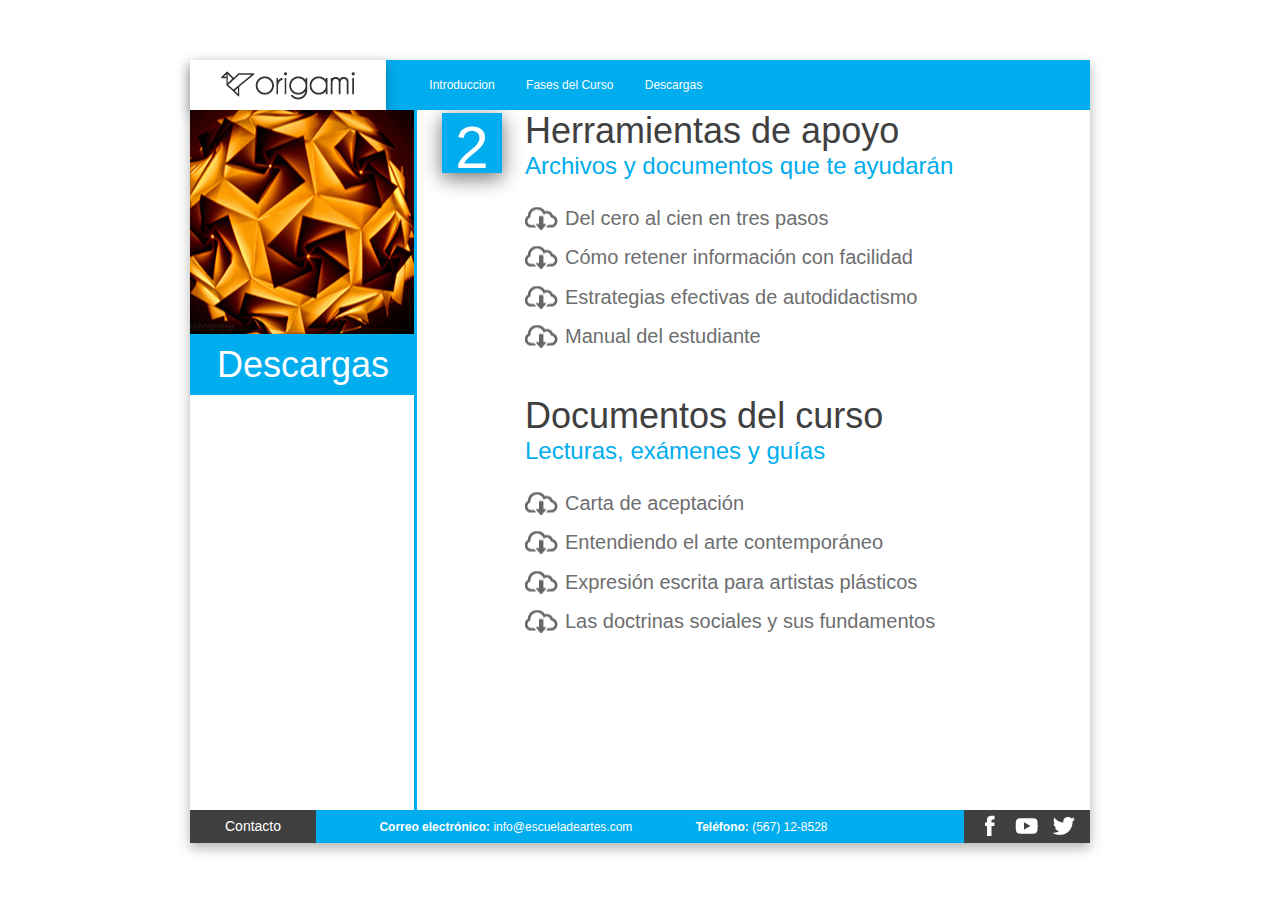
==== origami-inicio/root/descargas.htm @ 45a97205 "initial commit" ====
<!doctype html>
<html>
<head>
<meta charset="utf-8">
<title>Origami</title>
<meta name="mobile-web-app-capable" content="yes">
<link rel="shortcut icon" sizes="196x196" href="imagenes/favicon.png">
<link href="css/estilos.css" rel="stylesheet" type="text/css">
</head>

<body>
	<main>
    <header>
      <nav>
        <a href="index.htm" id="logo">portada</a>
        <div>
          <a href="index.htm">Introduccion</a>
          <a href="fases.htm">Fases del Curso</a>
          <a href="descargas.htm">Descargas</a>
        </div>
      </nav>
      </header>
     
    <section>
     
      <div class="columnass">
            <div id="foto2">
                <span>Descargas</span>
            </div>
            <div>
               <p>Todos los documentos para
                 descarga están protegidos por
                 derechos de autor, según la
                  licencia CC, 2014</p>
            </div>
           
      </div>
     
      <div class="columnass2">
        <section class="bulletdd">1</section>
        <div> 
          <h1 id="titulo-d">Herramientas de apoyo</h1>
          <h2 id="subtitulo">Archivos y documentos que te ayudarán</h2>
         
          <section>
            <h2 class="bulletd">Del cero al cien en tres pasos</h2>
            <h2 class="bulletd">Cómo retener información con facilidad</h2>
            <h2 class="bulletd">Estrategias efectivas de autodidactismo</h2>
            <h2 class="bulletd"> Manual del estudiante</h2>
          </section>
        </div>
     

     
          <section class="bulletdd2">2</section>
          <div> 
            <h1 id="titulo-d">Documentos del curso</h1>
            <h2 id="subtitulo">Lecturas, exámenes y guías</h2>
           
            <section>
              <h2 class="bulletd">Carta de aceptación</h2>
              <h2 class="bulletd">Entendiendo el arte contemporáneo</h2>
              <h2 class="bulletd">Expresión escrita para artistas plásticos</h2>
              <h2 class="bulletd">Las doctrinas sociales y sus fundamentos</h2>
            </section>
         
        </div>
        </div>
     </section>

     <footer>
      <h4>Contacto</h4>
      <span>
        <strong>Correo electrónico:</strong>
        <a href="mailto:info@escueladeartes.com">info@escueladeartes.com</a>
      </span>
      <span>
        <strong>Teléfono:</strong> (567) 12-8528
      </span>
      <div>
        <a href="#" id="facebook">facebook</a>
        <a href="#" id="youtube">youtube</a>
        <a href="#" id="twitter">twitter</a>
      </div>
    </footer>
  </main>
</body>
</html>
---- origami-inicio/root/css/estilos.css ----
body {
  color: #6d6e70;
  font-family: Arial, Helvetica, sans-serif;
  font-size: 12px;
  margin: 60px auto;
  width: 900px;
}

main {
  box-shadow: 0 5px 12px rgba(0,0,0,.3);
  display: block;
  margin: 0 0;
  position: relative;
  width: 900px;
}

header,
section,
footer {
  display: block;
  position: relative;
}

footer {
  background-color: #00adee;
  color: #ffffff ;
  height: 33px;
}

header nav {
  background-color: #00adee;
  display: block;
  height: 50px;
  position: relative;
}

header #foto {
  background-image: url(../imagenes/fondo-portada.jpg);
  height: 280px;
}

header aside {
  background-color: #ffffff;
  bottom: 0;
  bottom: 0;
  position: absolute;
  right: 0;
  top: 0;
  width: 224px;
}

header nav > a,
header nav div {
  display: inline-block;
  position: relative;
  vertical-align: middle;
}

header nav > a {
  background-color: #ffffff;
  background-image: url(../imagenes/logo.png);
  background-position: center;
  background-repeat: no-repeat;
  box-shadow: 0 5px 12px rgba(0,0,0,.3);
  height: 50px;
  margin-right: 30px;
  text-indent: -9999px;
  width: 196px;
}

header nav div a {
  color: #fff;
  margin-right: 8px;
  padding: 10px;
  text-decoration: none;
}

header nav div a:hover {
  background-color: #fff;
  color: #404041;
}

header #foto span {
  background-color: rgba(64,64,65,.6);
  bottom: 0;
  color: #fff;
  display: block;
  font-size: 42px;
  left:0;
  padding: 15px 0 15px 120px;
  position: absolute;
  right: 0;
}

header aside div a {
  color: #6d6e70;
  display: block;
  padding: 10px 20px;
  text-decoration: none;
}

header aside div a span {
  color: #00adee;
  display: block;
  font-size: 18px;
  margin-bottom: 7px;
}

header aside div a p {
  display: block;
  margin: 0;
}

header aside div a:hover {
  background-color: #404041;
  color: #fff;
}

header aside > a {
  background-color: #00adee;
  color: #fff;
  display: block;
  font-size: 14px;
  padding: 8px;
  position: relative;
  text-align: center;
  text-decoration: none;
}

header aside div {
  height: 298px;
  overflow: auto;
}

.columna {
  box-sizing: border-box;
  display: block;
  float: left;
  padding: 30px;
  position: relative;
  width: 50%;
}

section {
  overflow: auto;
}

.columna h1,
.columna h2,
.columna p {
  display: block;
  font-weight: normal;
  padding-left: 40px;
  position: relative;
}

.columna h1 {
  color: #404041;
  font-size: 36px;
  margin: 0 0 5px;
}

.columna h2 {
  color: #58595b;
  font-size: 18px;
  margin: 0 0 5px;
}

.columna p {
  margin:0 0 30px;
}

.bullet {
  background-image: url(../imagenes/bullet.jpg);
  background-position: left center;
  background-repeat: no-repeat;
}

 #foto2 {
  background-image: url(../imagenes/mosaico-descargas.jpg);
  background-repeat: no-repeat;
  height: 224px;
}

.columnass {
  box-sizing: border-box;
  display: inline;
  float: left;
  padding: 0;
  position: relative;
  width: 224px;
}

.columnass div p {
  margin-top: 85px;
  margin: auto;
  text-align: center;
  top: 40px;
  width: 165px;
}

.links-fases a {
  color: #00adee;
  display: block;
  font-size: 18px;
  font-weight: 100;
  margin-bottom:10px;
  padding: 12px;
  text-align: center;
}

.links-fases a:hover {
  background-color: #404041;
  box-sizing: border-box;
  color: #fff;
  display: block;
  font-size: 18px;
  font-weight: 100;
  margin-bottom:10px;
  margin-left:30px;
  margin-right:30px;
  padding: 12px;
  text-align: center;
}

.links-fases div {
  margin-top: 80px;
}

.columnass2 {
  border-left: solid 3px #00adee;
  box-sizing: border-box;
  box-sizing: border-box;
  display: inline;
  float: left;
  margin-top: 0px;
  padding-top: 30px;
  padding: 0;
  position: relative;
}

section .columnass2 {
 height: 700px;
}

#foto2 span {
  background-color: #00adee;
  color: #fff;
  font-size: 36px;
  margin: 0;
  padding:  10px 27px;
  position: relative;
  top: 234px;
  width: 150px;
}
#foto3 span {
  background-color: #00adee;
  color: #fff;
  font-size: 36px;
  margin: 0;
  padding:  10px 65px;
  position: relative;
  top: 234px;
  width: 150px;
}
#titulo-d {
  color:#404041;
  font-size: 36px;
  font-weight: 100;
  margin: 0;
}

#subtitulo {
  color:#00adee;
  font-size: 24px;
  font-weight: 100;
  margin: 0;
}

.bulletd {
  background-image: url(../imagenes/icono-descargar-no.png);
  background-position: left center;
  background-repeat: no-repeat;
}

.columnass2 section h2 {
  font-size: 20px;
  font-weight: 100;
  padding-left: 40px;
}

.columnass2 section {
  margin-top: 10px;
}

.bulletd:hover {
  background-image: url(../imagenes/icono-descargar-activado.png);
  color: #000000;
}

.columnass2 .bulletdd {
  background-color: #00adee;
  box-shadow: 0 5px 20px rgba(0,0,0,.3);
  color: #fff;
  font-size: 60px;
  height: 60px;
  left: 25px;
  margin-top: 30px;
  margin: 0;
  overflow: hidden;
  padding-bottom: 5px;
  padding: 0;
  position: absolute;
  text-align: center;
  top: 3px;
  width: 60px;
}

.columnass2 .bulletdd2 {
  background-color: #00adee;
  box-shadow: 0 5px 20px rgba(0,0,0,.3);
  color: #fff;
  font-size: 60px;
  height: 60px;
  left: 25px;
  margin-top: 315px;
  margin: 0;
  overflow: hidden;
  padding-bottom: 5px;
  padding: 0;
  position: absolute;
  text-align: center;
  top: 3px;
  width: 60px;
}

.columnass2 div {
  left: 108px;
  margin-bottom: 30px;
  position: relative;
  width: 525px;
}

#foto3 {
  background-image: url(../imagenes/mosaico-fases.jpg);
  background-repeat: no-repeat;
  height: 224px;
}
.columnass2 div p {
  font-size: 14px;
}

footer h4 {
  background-color: #404041;
  color: #fff;
  display: inline-block;
  font-size: 14px;
  font-weight: normal;
  margin: 0;
  padding: 8px 35px 9px;
  position: relative;
}

footer span {
  color: #fff;
  display: inline-block;
  padding-left: 60px;
  position: relative;
}

footer span a {
  color: #fff;
  text-decoration: none;
}

footer span a:hover {
  text-decoration: underline;
}

footer div {
  background-color: #404041;
  display: block;
  height: 33px;
  padding: 0 10px;
  position: absolute;
  right: 0;
  top: 0;
}

footer div a {
  background-image: url(../imagenes/iconos-sociales.png);
  background-repeat: no-repeat;
  display: inline-block;
  height: 33px;
  overflow: hidden;
  position: relative;
  text-indent: 100px;
  width: 33px;
}

footer div #facebook {
  background-position: 11px 5px;
}

footer div #facebook:hover {
  background-position: 11px -28px;
}

footer div #youtube {
  background-position: -40px 5px;
}

footer div #youtube:hover {
  background-position: -40px -28px;
}

footer div #twitter {
  background-position: -89px 5px;
}

footer div #twitter:hover {
  background-position: -89px -28px;
}
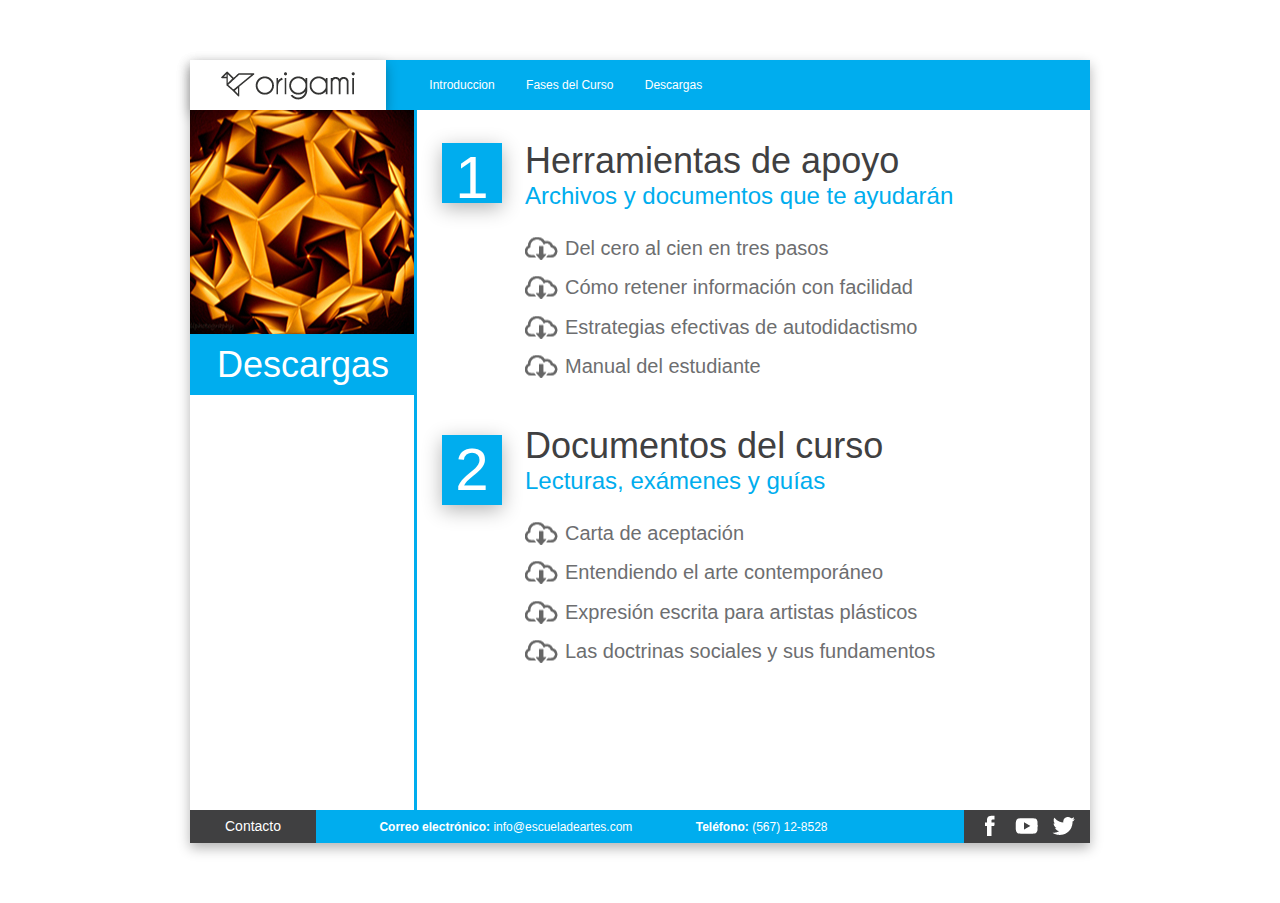
==== commit df13a0b8: "commit" ====
--- a/origami-inicio/root/descargas.htm
+++ b/origami-inicio/root/descargas.htm
@@ -20,9 +20,7 @@
         </div>
       </nav>
       </header>
-     
     <section>
-     
       <div class="columnass">
             <div id="foto2">
                 <span>Descargas</span>
@@ -33,15 +31,12 @@
                  derechos de autor, según la
                   licencia CC, 2014</p>
             </div>
-           
       </div>
-     
       <div class="columnass2">
         <section class="bulletdd">1</section>
-        <div> 
+        <div>
           <h1 id="titulo-d">Herramientas de apoyo</h1>
           <h2 id="subtitulo">Archivos y documentos que te ayudarán</h2>
-         
           <section>
             <h2 class="bulletd">Del cero al cien en tres pasos</h2>
             <h2 class="bulletd">Cómo retener información con facilidad</h2>
@@ -49,25 +44,19 @@
             <h2 class="bulletd"> Manual del estudiante</h2>
           </section>
         </div>
-     
-
-     
-          <section class="bulletdd2">2</section>
-          <div> 
-            <h1 id="titulo-d">Documentos del curso</h1>
-            <h2 id="subtitulo">Lecturas, exámenes y guías</h2>
-           
-            <section>
-              <h2 class="bulletd">Carta de aceptación</h2>
-              <h2 class="bulletd">Entendiendo el arte contemporáneo</h2>
-              <h2 class="bulletd">Expresión escrita para artistas plásticos</h2>
-              <h2 class="bulletd">Las doctrinas sociales y sus fundamentos</h2>
-            </section>
-         
+        <section class="bulletdd2">2</section>
+        <div>
+          <h1 id="titulo-d">Documentos del curso</h1>
+          <h2 id="subtitulo">Lecturas, exámenes y guías</h2>
+          <section>
+            <h2 class="bulletd">Carta de aceptación</h2>
+            <h2 class="bulletd">Entendiendo el arte contemporáneo</h2>
+            <h2 class="bulletd">Expresión escrita para artistas plásticos</h2>
+            <h2 class="bulletd">Las doctrinas sociales y sus fundamentos</h2>
+          </section>
         </div>
-        </div>
+      </div>
      </section>
-
      <footer>
       <h4>Contacto</h4>
       <span>
--- a/origami-inicio/root/css/estilos.css
+++ b/origami-inicio/root/css/estilos.css
@@ -306,10 +306,8 @@
   height: 60px;
   left: 25px;
   margin-top: 30px;
-  margin: 0;
   overflow: hidden;
-  padding-bottom: 5px;
-  padding: 0;
+  padding-bottom: 5Spx;
   position: absolute;
   text-align: center;
   top: 3px;
@@ -323,14 +321,10 @@
   font-size: 60px;
   height: 60px;
   left: 25px;
-  margin-top: 315px;
-  margin: 0;
   overflow: hidden;
-  padding-bottom: 5px;
-  padding: 0;
+  padding-bottom: 10px;
   position: absolute;
   text-align: center;
-  top: 3px;
   width: 60px;
 }
 
@@ -339,6 +333,7 @@
   margin-bottom: 30px;
   position: relative;
   width: 525px;
+  margin-top: 30px;
 }
 
 #foto3 {
